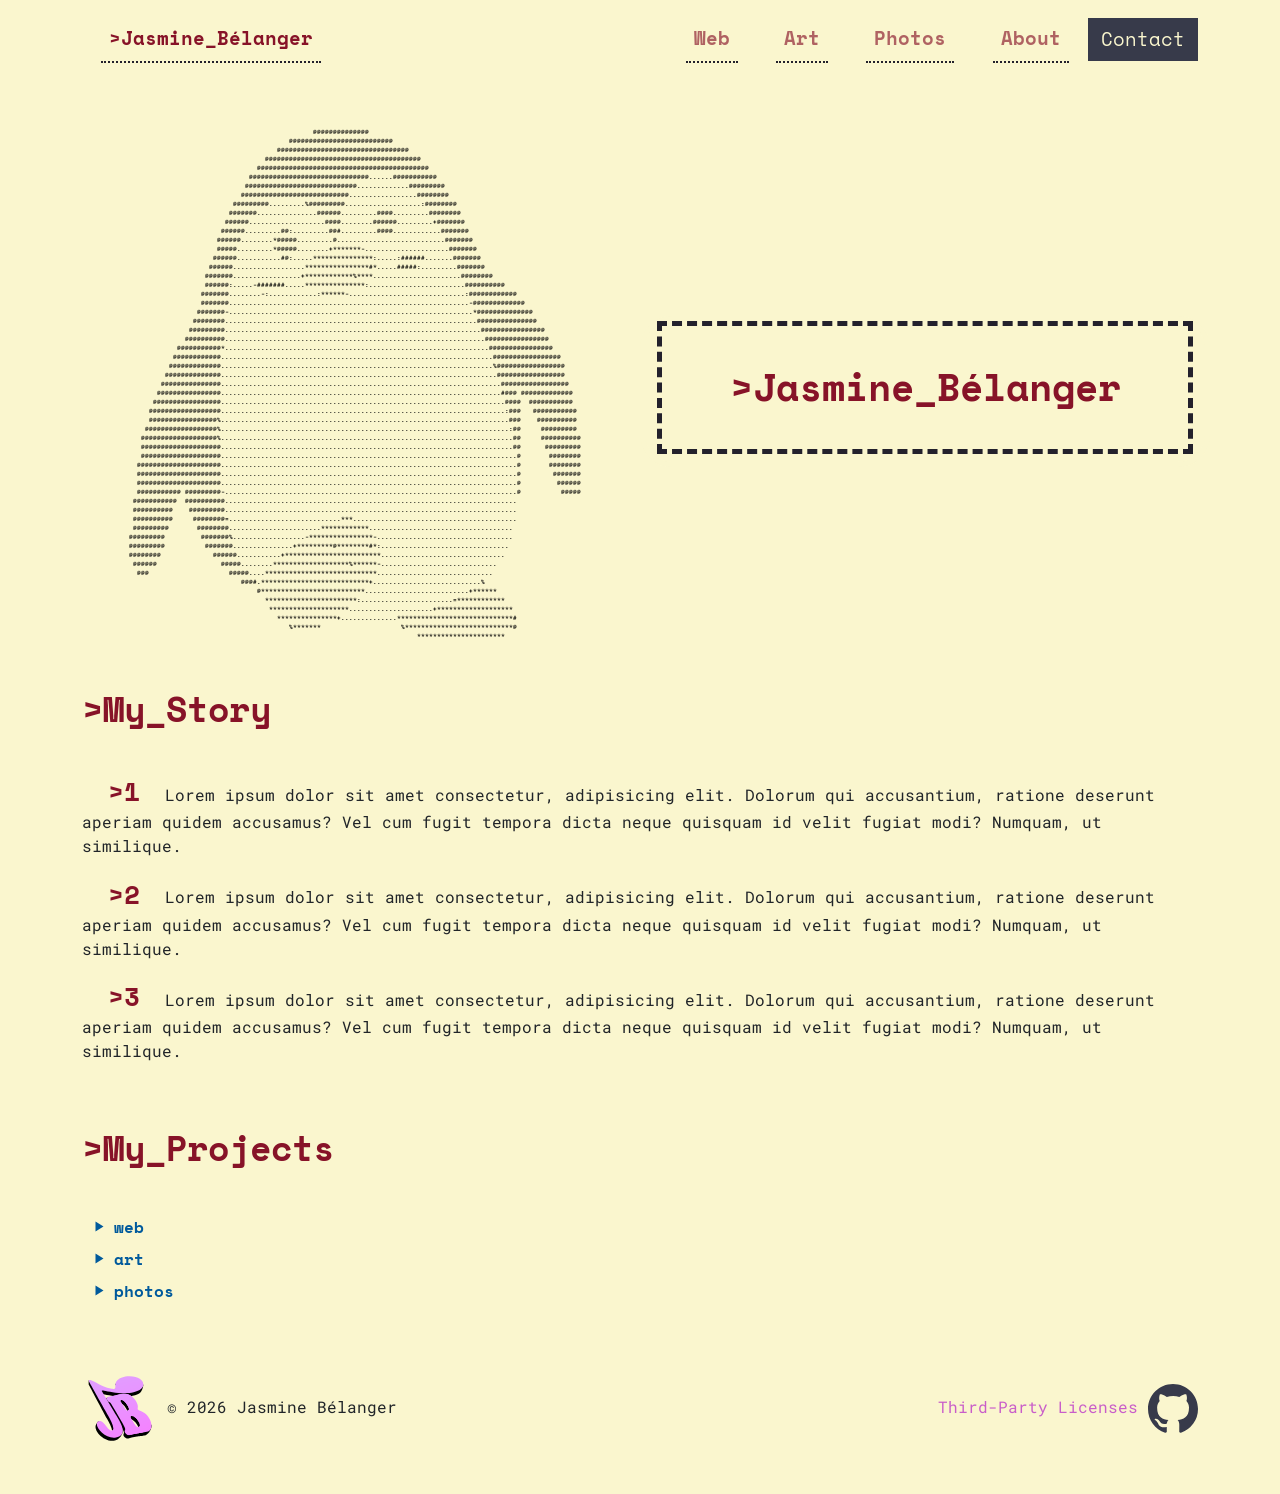
==== index.html @ 0ca1ffd5 "removed home from project view" ====
<!DOCTYPE html>
<html lang="en">

<head>
    <meta charset="UTF-8">
    <meta name="viewport" content="width=device-width, initial-scale=1.0">
    <title>Home | Jasmine Bélanger</title>

    <!-- google font -->
    <link rel="preconnect" href="https://fonts.googleapis.com">
    <link rel="preconnect" href="https://fonts.gstatic.com" crossorigin>
    <link
        href="https://fonts.googleapis.com/css2?family=Roboto+Mono:ital,wght@0,100..700;1,100..700&family=Space+Mono:ital,wght@0,400;0,700;1,400;1,700&display=swap"
        rel="stylesheet">

    <!-- Modified WCAG tree view pattern -->
     <link rel="stylesheet" href="./css/tree-view-navigation.css">

    <!-- bs -->
    <link href="https://cdn.jsdelivr.net/npm/bootstrap@5.3.8/dist/css/bootstrap.min.css" rel="stylesheet"
        integrity="sha384-sRIl4kxILFvY47J16cr9ZwB07vP4J8+LH7qKQnuqkuIAvNWLzeN8tE5YBujZqJLB" crossorigin="anonymous">

    <!-- animate -->
    <link href="https://unpkg.com/aos@2.3.1/dist/aos.css" rel="stylesheet">

    <!-- custom -->
    <link rel="stylesheet" href="./css/main.css">
</head>

<body>
    <header>
        <nav class="navbar navbar-expand" aria-label="Main Navigation">
            <div class="container">
                <div class="navbar w-100" id="navbarNav">
                    <ul class="navbar-nav d-flex flex-wrap justify-content-center align-items-center w-100">
                        <li class="nav-item">
                            <a class="nav-link active" aria-current="page" href="#">>Jasmine_Bélanger</a>
                        </li>
                        <li class="nav-item">
                            <a class="nav-link" href="#">Web</a>
                        </li>
                        <li class="nav-item">
                            <a class="nav-link" href="#">Art</a>
                        </li>
                        <li class="nav-item">
                            <a class="nav-link" href="#">Photos</a>
                        </li>
                        <li class="nav-item">
                            <a class="nav-link" href="#">About</a>
                        </li>
                        <li class="nav-item">
                            <a class="btn btn-primary" href="#">Contact</a>
                        </li>
                    </ul>
                </div>
            </div>
        </nav>
    </header>
    <main>
        <!-- hero -->
        <section>
            <div class="container">
                <div class="row flex-lg align-items-center justify-content-center pt-md-5 pt-4">
                    <div class="col-12 col-lg-6">
                        <!-- animation paragraphs, animation name is in the innerHTML -->
                        <p class="animate"
                            aria-label="ASCII animation of a penguin walking into frame and then waving at the camera, he keeps waving forever">penguin</p>
                    </div>
                    <div class="col-lg-6 border border-5 border-primary rounded-5">
                        <h1 class="fw-bold text-body-emphasis text-center">
                            >Jasmine_Bélanger
                        </h1>
                    </div>
                </div>
            </div>
        </section>

        <!-- Story -->
        <section>
            <div class="container py-3 ">
                <div class="row flex-lg align-items-center justify-content-center py-3">
                    <h2>>My_Story</h2>
                    <p><span class="story-number">>1</span>Lorem ipsum dolor sit amet consectetur, adipisicing elit.
                        Dolorum qui accusantium, ratione deserunt aperiam quidem accusamus? Vel cum fugit tempora dicta
                        neque quisquam id velit fugiat modi? Numquam, ut similique.</p>
                    <p><span class="story-number">>2</span>Lorem ipsum dolor sit amet consectetur, adipisicing elit.
                        Dolorum qui accusantium, ratione deserunt aperiam quidem accusamus? Vel cum fugit tempora dicta
                        neque quisquam id velit fugiat modi? Numquam, ut similique.</p>
                    <p><span class="story-number">>3</span>Lorem ipsum dolor sit amet consectetur, adipisicing elit.
                        Dolorum qui accusantium, ratione deserunt aperiam quidem accusamus? Vel cum fugit tempora dicta
                        neque quisquam id velit fugiat modi? Numquam, ut similique.</p>
                </div>
            </div>
        </section>

        <!-- projects -->
        <section>
            <div class="container py-3 ">
                <h2>>My_Projects</h2>
                <nav aria-label="Project Navigation">
                    <ul class="treeview-navigation" role="tree" aria-label="Mythical University">
                        <li role="none">
                            <a role="treeitem" aria-expanded="false" aria-owns="id-web-subtree" href="#web">
                                <span class="label">
                                    <span class="icon">
                                        <svg xmlns="http://www.w3.org/2000/svg" width="13" height="10"
                                            viewBox="0 0 13 10">
                                            <polygon points="2 1, 12 1, 7 9"></polygon>
                                        </svg>
                                    </span>
                                    web
                                </span>
                            </a>
                            <ul id="id-web-subtree" role="group" aria-label="web">
                                <li role="none">
                                    <a role="treeitem" href="#portfolio">
                                        <span class="label">portfolio.txt</span>
                                    </a>
                                </li>
                                <li role="none">
                                    <a role="treeitem" href="#adminstration">
                                        <span class="label">pet_shelter.txt</span>
                                    </a>
                                </li>
                            </ul>
                        </li>
                        <li role="none">
                            <a role="treeitem" aria-expanded="false" aria-owns="id-art-subtree"
                                href="#art">
                                <span class="label">
                                    <span class="icon">
                                        <svg xmlns="http://www.w3.org/2000/svg" width="13" height="10"
                                            viewBox="0 0 13 10">
                                            <polygon points="2 1, 12 1, 7 9"></polygon>
                                        </svg>
                                    </span>
                                    art
                                </span>
                            </a>
                            <ul id="id-art-subtree" role="group" aria-label="art">
                                <li role="none">
                                    <a role="treeitem" aria-expanded="false" aria-owns="id-vector-subtree"
                                        href="#vector">
                                        <span class="label">
                                            <span class="icon">
                                                <svg xmlns="http://www.w3.org/2000/svg" width="13" height="10"
                                                    viewBox="0 0 13 10">
                                                    <polygon points="2 1, 12 1, 7 9"></polygon>
                                                </svg>
                                            </span>
                                            vector
                                        </span>
                                    </a>
                                    <ul id="id-vector-subtree" role="group" aria-label="vector">
                                        <li role="none">
                                            <a role="treeitem" href="#undergraduate">
                                                <span class="label">Undergraduate</span>
                                            </a>
                                        </li>
                                        <li role="none">
                                            <a role="treeitem" href="#graduate">
                                                <span class="label">Graduate</span>
                                            </a>
                                        </li>
                                        <li role="none">
                                            <a role="treeitem" href="#professional-schools">
                                                <span class="label">Professional Schools</span>
                                            </a>
                                        </li>
                                    </ul>
                                </li>
                                <li role="none">
                                    <a role="treeitem" aria-expanded="false" aria-owns="id-drawing-subtree"
                                        href="#drawing">
                                        <span class="label">
                                            <span class="icon">
                                                <svg xmlns="http://www.w3.org/2000/svg" width="13" height="10"
                                                    viewBox="0 0 13 10">
                                                    <polygon points="2 1, 12 1, 7 9"></polygon>
                                                </svg>
                                            </span>
                                            drawing
                                        </span>
                                    </a>
                                    <ul id="id-drawing-subtree" role="group" aria-label="drawing">
                                        <li role="none">
                                            <a role="treeitem" href="#undergraduate">
                                                <span class="label">Undergraduate</span>
                                            </a>
                                        </li>
                                        <li role="none">
                                            <a role="treeitem" href="#graduate">
                                                <span class="label">Graduate</span>
                                            </a>
                                        </li>
                                        <li role="none">
                                            <a role="treeitem" href="#professional-schools">
                                                <span class="label">Professional Schools</span>
                                            </a>
                                        </li>
                                    </ul>
                                </li>
                            </ul>
                        </li>
                        <li role="none">
                            <a role="treeitem" aria-expanded="false" aria-owns="id-photos-subtree" href="#photos">
                                <span class="label">
                                    <span class="icon">
                                        <svg xmlns="http://www.w3.org/2000/svg" width="13" height="10"
                                            viewBox="0 0 13 10">
                                            <polygon points="2 1, 12 1, 7 9"></polygon>
                                        </svg>
                                    </span>
                                    photos
                                </span>
                            </a>
                            <ul id="id-photos-subtree" role="group" aria-label="photos">
                                <li role="none">
                                    <a role="treeitem" aria-expanded="false" aria-owns="id-nature-subtree"
                                        href="#nature">
                                        <span class="label">
                                            <span class="icon">
                                                <svg xmlns="http://www.w3.org/2000/svg" width="13" height="10"
                                                    viewBox="0 0 13 10">
                                                    <polygon points="2 1, 12 1, 7 9"></polygon>
                                                </svg>
                                            </span>
                                            nature
                                        </span>
                                    </a>
                                    <ul id="id-nature-subtree" role="group" aria-label="nature">
                                        <li role="none">
                                            <a role="treeitem" href="#undergraduate">
                                                <span class="label">Undergraduate</span>
                                            </a>
                                        </li>
                                        <li role="none">
                                            <a role="treeitem" href="#graduate">
                                                <span class="label">Graduate</span>
                                            </a>
                                        </li>
                                        <li role="none">
                                            <a role="treeitem" href="#professional-schools">
                                                <span class="label">Professional Schools</span>
                                            </a>
                                        </li>
                                    </ul>
                                </li>
                                <li role="none">
                                    <a role="treeitem" aria-expanded="false" aria-owns="id-wildlife-subtree"
                                        href="#wildlife">
                                        <span class="label">
                                            <span class="icon">
                                                <svg xmlns="http://www.w3.org/2000/svg" width="13" height="10"
                                                    viewBox="0 0 13 10">
                                                    <polygon points="2 1, 12 1, 7 9"></polygon>
                                                </svg>
                                            </span>
                                            wildlife
                                        </span>
                                    </a>
                                    <ul id="id-wildlife-subtree" role="group" aria-label="wildlife">
                                        <li role="none">
                                            <a role="treeitem" href="#undergraduate">
                                                <span class="label">Undergraduate</span>
                                            </a>
                                        </li>
                                        <li role="none">
                                            <a role="treeitem" href="#graduate">
                                                <span class="label">Graduate</span>
                                            </a>
                                        </li>
                                        <li role="none">
                                            <a role="treeitem" href="#professional-schools">
                                                <span class="label">Professional Schools</span>
                                            </a>
                                        </li>
                                    </ul>
                                </li>
                                <li role="none">
                                    <a role="treeitem" aria-expanded="false" aria-owns="id-pets-subtree"
                                        href="#pets">
                                        <span class="label">
                                            <span class="icon">
                                                <svg xmlns="http://www.w3.org/2000/svg" width="13" height="10"
                                                    viewBox="0 0 13 10">
                                                    <polygon points="2 1, 12 1, 7 9"></polygon>
                                                </svg>
                                            </span>
                                            pets
                                        </span>
                                    </a>
                                    <ul id="id-pets-subtree" role="group" aria-label="pets">
                                        <li role="none">
                                            <a role="treeitem" href="#undergraduate">
                                                <span class="label">Undergraduate</span>
                                            </a>
                                        </li>
                                        <li role="none">
                                            <a role="treeitem" href="#graduate">
                                                <span class="label">Graduate</span>
                                            </a>
                                        </li>
                                        <li role="none">
                                            <a role="treeitem" href="#professional-schools">
                                                <span class="label">Professional Schools</span>
                                            </a>
                                        </li>
                                    </ul>
                                </li>
                            </ul>
                        </li>
                    </ul>
                </nav>
            </div>
        </section>
    </main>
    <footer>
        <div class="container py-5 ">
            <div class="row align-items-center justify-content-between">
                <div class="col-auto mb-2 mb-md-0">
                    <a href="./index.html" class="navbar-brand">
                        <img src="./img/logo.svg" alt="" width="75" height="75">
                    </a>
                    © 2026 Jasmine Bélanger
                </div>
                <div class="col-auto">
                    <a href="./licenses.html">Third-Party Licenses</a>
                    <a target="_blank" href="https://github.com/JazzyMine51">
                        <svg xmlns="http://www.w3.org/2000/svg" width="50" class="bi bi-github" viewBox="0 0 16 16">
                            <path
                                d="M8 0C3.58 0 0 3.58 0 8c0 3.54 2.29 6.53 5.47 7.59.4.07.55-.17.55-.38 0-.19-.01-.82-.01-1.49-2.01.37-2.53-.49-2.69-.94-.09-.23-.48-.94-.82-1.13-.28-.15-.68-.52-.01-.53.63-.01 1.08.58 1.23.82.72 1.21 1.87.87 2.33.66.07-.52.28-.87.51-1.07-1.78-.2-3.64-.89-3.64-3.95 0-.87.31-1.59.82-2.15-.08-.2-.36-1.02.08-2.12 0 0 .67-.21 2.2.82.64-.18 1.32-.27 2-.27s1.36.09 2 .27c1.53-1.04 2.2-.82 2.2-.82.44 1.1.16 1.92.08 2.12.51.56.82 1.27.82 2.15 0 3.07-1.87 3.75-3.65 3.95.29.25.54.73.54 1.48 0 1.07-.01 1.93-.01 2.2 0 .21.15.46.55.38A8.01 8.01 0 0 0 16 8c0-4.42-3.58-8-8-8" />
                        </svg>
                    </a>
                </div>
            </div>
        </div>
    </footer>
    <!-- modified WCAG tree view code -->
    <script src="./js/tree-view-navigation.js"></script>

    <!-- ASCII animation -->
    <script type="module" src="./js/render.js"></script>

    <!-- BS -->
    <script src="https://cdn.jsdelivr.net/npm/bootstrap@5.3.8/dist/js/bootstrap.bundle.min.js"
        integrity="sha384-FKyoEForCGlyvwx9Hj09JcYn3nv7wiPVlz7YYwJrWVcXK/BmnVDxM+D2scQbITxI"
        crossorigin="anonymous"></script>

    <!-- animate on scroll -->
    <script src="https://unpkg.com/aos@2.3.1/dist/aos.js"></script>
    <script>
        AOS.init();
    </script>
</body>

</html>
---- css/tree-view-navigation.css ----
.treeview-navigation ul,
.treeview-navigation li {
  margin: 0;
  padding: 0;
}

.treeview-navigation li li span.label {
  padding-left: 1em;
}

.treeview-navigation li li li span.label {
  padding-left: 2em;
}

.treeview-navigation[role="tree"] {
  margin: 0;
  padding: 0;
  list-style: none;
}

.treeview-navigation[role="tree"] li {
  margin: 0;
  padding: 0;
  list-style: none;
}

.treeview-navigation a[role="treeitem"] ul {
  margin: 0;
  padding: 0;
}

.treeview-navigation
  a[role="treeitem"][aria-expanded="false"]
  + [role="group"] {
  display: none;
}

.treeview-navigation a[role="treeitem"][aria-expanded="true"] + [role="group"] {
  display: block;
}

.treeview-navigation a[role="treeitem"] > span svg {
  transform: translate(0, 0);
}

.treeview-navigation a[role="treeitem"][aria-expanded="false"] > span svg {
  transform: rotate(270deg) translate(2px, 2px);
}

.treeview-navigation a[role="treeitem"] {
  margin: 0;
  padding: 4px;
  padding-left: 9px;
  text-decoration: none;
  color: #005a9c;
  border: none;
  display: block;
}

.treeview-navigation a[role="treeitem"][aria-current] {
  border-left: 5px solid #005a9c;
  padding-left: 4px;
  background-color: #ddd;
}

.treeview-navigation a[role="treeitem"] span.icon svg polygon {
  stroke-width: 2px;
  fill: currentcolor;
  stroke: transparent;
}

/* disable default keyboard focus styling for treeitems
   Keyboard focus is styled with the following CSS */

.treeview-navigation a[role="treeitem"]:focus {
  outline: 0;
  padding: 2px;
  padding-left: 7px;
  border: 2px #005a9c solid;
}

.treeview-navigation a[role="treeitem"][aria-current]:focus {
  padding-left: 4px;
  border-left-width: 5px;
}

.treeview-navigation a[role="treeitem"]:hover {
  background-color: #adddff;
  text-decoration: underline;
  padding-left: 4px;
  border-left: 5px solid #333;
}

.treeview-navigation a[role="treeitem"] span.icon:hover {
  color: #333;
}

.treeview-navigation a[role="treeitem"] span.icon svg polygon:hover {
  stroke: currentcolor;
}
---- css/main.css ----
:root {

    --bs-primary-rgb: 250, 246, 206;

    --bs-body-bg: #FAF6CE;
    --bs-link-color: #871328;
    --bs-link-color-rgb: 201, 93, 201;

    --bs-emphasis-color: #871328;

    --bs-emphasis-color-rgb: 135, 19, 40;
    --bs-link-hover-color: #612a61;
    --bs-secondary: #FAF6CE;
    --bs-secondary-rgb: 250, 246, 206;

    --bs-border-radius: 0rem;

    --bs-nav-link-font-size: 1.2em;

    --serif-font: "Space Mono", monospace;
    --sans-serif-font: "Roboto Mono", monospace;
    --bs-body-font-family: var(--sans-serif-font);


    /* font sizes */
    --fs-sm: clamp(1rem, -0.03vi + 1.01rem, 0.98rem);
    --fs-base: clamp(1.25rem, 0.11vi + 1.22rem, 1.31rem);
    --fs-md: clamp(1.56rem, 0.34vi + 1.48rem, 1.75rem);
    --fs-lg: clamp(1.95rem, 0.69vi + 1.78rem, 2.33rem);
    --fs-xl: clamp(2.44rem, 1.21vi + 2.14rem, 3.11rem);
}

.btn-primary {
    --bs-btn-color: #FAF6CE;
    --bs-btn-bg: #373A4A;
    --bs-btn-border-color: #373A4A;

    --bs-btn-hover-color: #FAF6CE;
    --bs-btn-hover-bg: #2e2c3a;
    --bs-btn-hover-border-color: #2e2c3a;

    --bs-btn-active-color: #FAF6CE;
    --bs-btn-active-bg: #23212c;
    --bs-btn-active-border-color: #2e2c3a;
}

nav .btn {
    --bs-btn-font-size: 1.2em;
}

nav {
    font-family: var(--serif-font);
    font-weight: 900;

    /* border-bottom: #23212c 1px solid; */
}

.nav-link{
    border-bottom: #23212c 2px dotted;
}

/* main nav item spacing */
nav[aria-label="Main Navigation"] li:first-of-type, nav[aria-label="Main Navigation"] li:last-of-type {
    width: 100%;
    text-align: center;
}

h1, h2, h3, h4, h5 {
    font-family: var(--serif-font);
    font-weight: 900;
    color: #871328;
    padding-bottom: 1em;
}

/* Hero section */
h1 {
    font-size: clamp(2em, 3vw, 3em);
    padding: 1em;
}

h2 {
    font-size: clamp(1.7em, 2.7vw, 2.7em);
}

h3 {
    font-size: clamp(1.4em, 2.4vw, 2.4em);
}

h4 {
    font-size: clamp(1.1em, 2.1vw, 2.1em);
}

h5 {
    font-size: clamp(1em, 2vw, 2em);
}

div > h1 {
    border: #23212c dashed 5px;
}

.animate {
    white-space: pre-wrap;
    color: #000000;
    font-family: "Roboto Mono", monospace;
    font-weight: 900;
    text-align: center;
    font-size: clamp(0.3em, 0.5vw, 0.5em);
    line-height: normal;
}

/* story section */
.story-number {
    font-family: var(--serif-font);
    font-weight: 900;
    color: #871328;
    padding: 1em;
    font-size: clamp(1em, 2vw, 2em);
}

/* Project cards section */
.card {
    box-sizing: border-box;
    border: #23212c dashed 4px;
    transition: border-color 0.2s;
}
.card:hover, a:focus .card {
    border-color: #871328;
}

.card-title {
    font-family: var(--serif-font);
    font-weight: 900;
    color: #871328;
    padding-bottom: 1em;
    font-size: clamp(1em, 2vw, 1.3em);

}
a {
    /* remove the link stuff */
    text-decoration: none;
}

/* tablet style */
@media (min-width: 768px) {

    /* nav item spacing */
    .nav-link {
        margin: 0 1em 0 1em;
    }
}

/* desktop style */
@media (min-width: 1200px) {
    

    /* nav item spacing */
    nav[aria-label="Main Navigation"] li:first-of-type {
        margin-right: auto;
        width: auto;
    }

    nav[aria-label="Main Navigation"] li:last-of-type {
        width: auto;
    }
}

footer svg {
    fill: #373A4A;
}
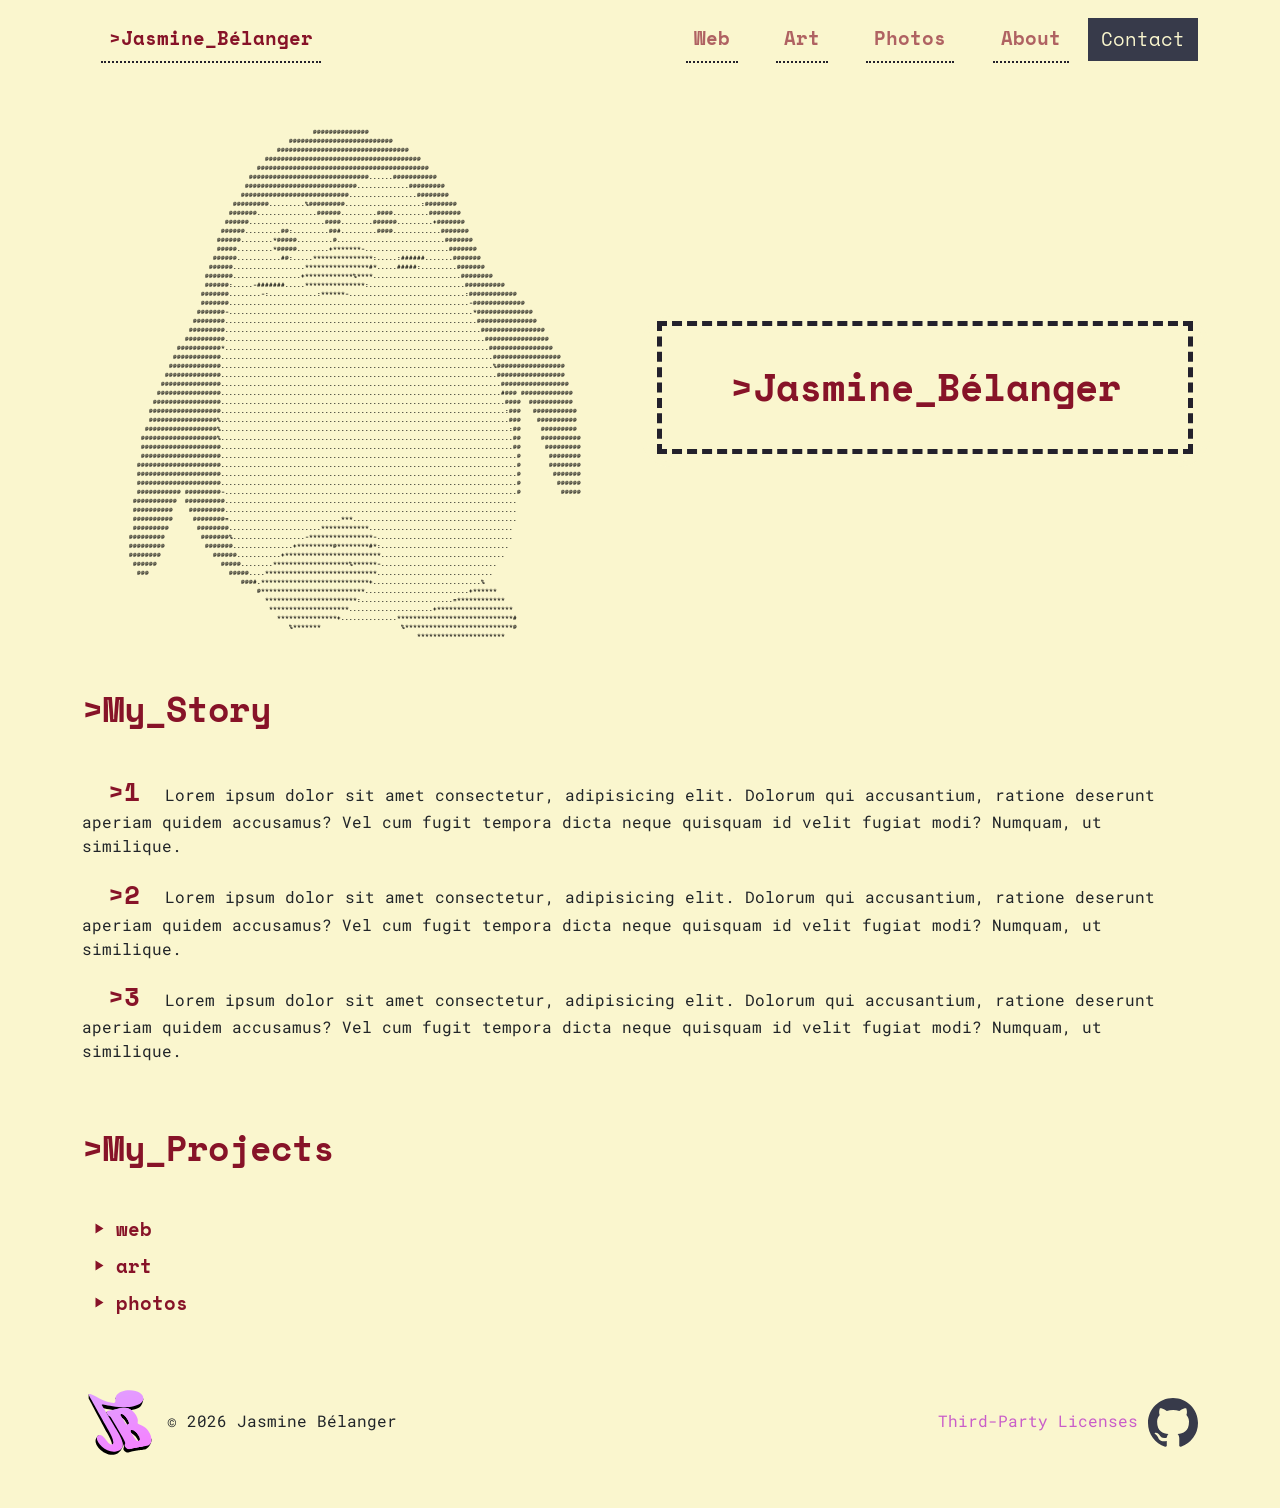
==== commit 800c2114: "added aria on penguin and the ">" elements" ====
--- a/index.html
+++ b/index.html
@@ -34,7 +34,7 @@
                 <div class="navbar w-100" id="navbarNav">
                     <ul class="navbar-nav d-flex flex-wrap justify-content-center align-items-center w-100">
                         <li class="nav-item">
-                            <a class="nav-link active" aria-current="page" href="#">>Jasmine_Bélanger</a>
+                            <a class="nav-link active" aria-current="page" href="#" lang="fr"><span aria-hidden="true">></span>Jasmine_Bélanger</a>
                         </li>
                         <li class="nav-item">
                             <a class="nav-link" href="#">Web</a>
@@ -64,12 +64,11 @@
                     <div class="col-12 col-lg-6">
                         <!-- animation paragraphs, animation name is in the innerHTML -->
                         <p class="animate"
-                            aria-label="ASCII animation of a penguin walking into frame and then waving at the camera, he keeps waving forever">penguin</p>
+                            aria-hidden="true">penguin</p>
+                            <span class="sr-only">ASCII animation of a penguin walking into frame and then waving at the camera, he keeps waving forever</span>
                     </div>
                     <div class="col-lg-6 border border-5 border-primary rounded-5">
-                        <h1 class="fw-bold text-body-emphasis text-center">
-                            >Jasmine_Bélanger
-                        </h1>
+                        <h1 class="fw-bold text-body-emphasis text-center" lang="fr"><span aria-hidden="true">></span>Jasmine_Bélanger</h1>
                     </div>
                 </div>
             </div>
@@ -79,14 +78,14 @@
         <section>
             <div class="container py-3 ">
                 <div class="row flex-lg align-items-center justify-content-center py-3">
-                    <h2>>My_Story</h2>
-                    <p><span class="story-number">>1</span>Lorem ipsum dolor sit amet consectetur, adipisicing elit.
+                    <h2><span aria-hidden="true">></span>My_Story</h2>
+                    <p><span class="story-number"><span aria-hidden="true">></span>1</span>Lorem ipsum dolor sit amet consectetur, adipisicing elit.
                         Dolorum qui accusantium, ratione deserunt aperiam quidem accusamus? Vel cum fugit tempora dicta
                         neque quisquam id velit fugiat modi? Numquam, ut similique.</p>
-                    <p><span class="story-number">>2</span>Lorem ipsum dolor sit amet consectetur, adipisicing elit.
+                    <p><span class="story-number"><span aria-hidden="true">></span>2</span>Lorem ipsum dolor sit amet consectetur, adipisicing elit.
                         Dolorum qui accusantium, ratione deserunt aperiam quidem accusamus? Vel cum fugit tempora dicta
                         neque quisquam id velit fugiat modi? Numquam, ut similique.</p>
-                    <p><span class="story-number">>3</span>Lorem ipsum dolor sit amet consectetur, adipisicing elit.
+                    <p><span class="story-number"><span aria-hidden="true">></span>3</span>Lorem ipsum dolor sit amet consectetur, adipisicing elit.
                         Dolorum qui accusantium, ratione deserunt aperiam quidem accusamus? Vel cum fugit tempora dicta
                         neque quisquam id velit fugiat modi? Numquam, ut similique.</p>
                 </div>
@@ -96,9 +95,9 @@
         <!-- projects -->
         <section>
             <div class="container py-3 ">
-                <h2>>My_Projects</h2>
+                <h2><span aria-hidden="true">></span>My_Projects</h2>
                 <nav aria-label="Project Navigation">
-                    <ul class="treeview-navigation" role="tree" aria-label="Mythical University">
+                    <ul class="treeview-navigation" role="tree" aria-label="My projects">
                         <li role="none">
                             <a role="treeitem" aria-expanded="false" aria-owns="id-web-subtree" href="#web">
                                 <span class="label">
@@ -153,18 +152,18 @@
                                     </a>
                                     <ul id="id-vector-subtree" role="group" aria-label="vector">
                                         <li role="none">
-                                            <a role="treeitem" href="#undergraduate">
-                                                <span class="label">Undergraduate</span>
-                                            </a>
-                                        </li>
-                                        <li role="none">
-                                            <a role="treeitem" href="#graduate">
-                                                <span class="label">Graduate</span>
-                                            </a>
-                                        </li>
-                                        <li role="none">
-                                            <a role="treeitem" href="#professional-schools">
-                                                <span class="label">Professional Schools</span>
+                                            <a role="treeitem" href="#capitalist_penguin">
+                                                <span class="label">capitalist_penguin.txt</span>
+                                            </a>
+                                        </li>
+                                        <li role="none">
+                                            <a role="treeitem" href="#website_icons">
+                                                <span class="label">website_icons.txt</span>
+                                            </a>
+                                        </li>
+                                        <li role="none">
+                                            <a role="treeitem" href="#logo">
+                                                <span class="label">logo.txt</span>
                                             </a>
                                         </li>
                                     </ul>
@@ -184,18 +183,13 @@
                                     </a>
                                     <ul id="id-drawing-subtree" role="group" aria-label="drawing">
                                         <li role="none">
-                                            <a role="treeitem" href="#undergraduate">
-                                                <span class="label">Undergraduate</span>
-                                            </a>
-                                        </li>
-                                        <li role="none">
-                                            <a role="treeitem" href="#graduate">
-                                                <span class="label">Graduate</span>
-                                            </a>
-                                        </li>
-                                        <li role="none">
-                                            <a role="treeitem" href="#professional-schools">
-                                                <span class="label">Professional Schools</span>
+                                            <a role="treeitem" href="#flowers">
+                                                <span class="label">flowers.txt</span>
+                                            </a>
+                                        </li>
+                                        <li role="none">
+                                            <a role="treeitem" href="#penguins">
+                                                <span class="label">penguins.txt</span>
                                             </a>
                                         </li>
                                     </ul>
@@ -230,18 +224,13 @@
                                     </a>
                                     <ul id="id-nature-subtree" role="group" aria-label="nature">
                                         <li role="none">
-                                            <a role="treeitem" href="#undergraduate">
-                                                <span class="label">Undergraduate</span>
-                                            </a>
-                                        </li>
-                                        <li role="none">
-                                            <a role="treeitem" href="#graduate">
-                                                <span class="label">Graduate</span>
-                                            </a>
-                                        </li>
-                                        <li role="none">
-                                            <a role="treeitem" href="#professional-schools">
-                                                <span class="label">Professional Schools</span>
+                                            <a role="treeitem" href="#lac_aux_bouleau">
+                                                <span class="label">lac_aux_bouleau.txt</span>
+                                            </a>
+                                        </li>
+                                        <li role="none">
+                                            <a role="treeitem" href="#mud_lake">
+                                                <span class="label">mud_lake.txt</span>
                                             </a>
                                         </li>
                                     </ul>
@@ -261,18 +250,8 @@
                                     </a>
                                     <ul id="id-wildlife-subtree" role="group" aria-label="wildlife">
                                         <li role="none">
-                                            <a role="treeitem" href="#undergraduate">
-                                                <span class="label">Undergraduate</span>
-                                            </a>
-                                        </li>
-                                        <li role="none">
-                                            <a role="treeitem" href="#graduate">
-                                                <span class="label">Graduate</span>
-                                            </a>
-                                        </li>
-                                        <li role="none">
-                                            <a role="treeitem" href="#professional-schools">
-                                                <span class="label">Professional Schools</span>
+                                            <a role="treeitem" href="#wildlife_mud_lake">
+                                                <span class="label">mud_lake.txt</span>
                                             </a>
                                         </li>
                                     </ul>
@@ -292,18 +271,13 @@
                                     </a>
                                     <ul id="id-pets-subtree" role="group" aria-label="pets">
                                         <li role="none">
-                                            <a role="treeitem" href="#undergraduate">
-                                                <span class="label">Undergraduate</span>
-                                            </a>
-                                        </li>
-                                        <li role="none">
-                                            <a role="treeitem" href="#graduate">
-                                                <span class="label">Graduate</span>
-                                            </a>
-                                        </li>
-                                        <li role="none">
-                                            <a role="treeitem" href="#professional-schools">
-                                                <span class="label">Professional Schools</span>
+                                            <a role="treeitem" href="#misty_the_cat">
+                                                <span class="label">misty_the_cat.txt</span>
+                                            </a>
+                                        </li>
+                                        <li role="none">
+                                            <a role="treeitem" href="#charlie_the_dog">
+                                                <span class="label">charlie_the_dog.txt</span>
                                             </a>
                                         </li>
                                     </ul>
--- a/css/tree-view-navigation.css
+++ b/css/tree-view-navigation.css
@@ -1,7 +1,12 @@
+.treeview-navigation {
+  font-size: 1.2em;
+}
+
 .treeview-navigation ul,
 .treeview-navigation li {
   margin: 0;
   padding: 0;
+  padding-left: 4em;
 }
 
 .treeview-navigation li li span.label {
@@ -52,13 +57,13 @@
   padding: 4px;
   padding-left: 9px;
   text-decoration: none;
-  color: #005a9c;
+  color: #871328;
   border: none;
   display: block;
 }
 
 .treeview-navigation a[role="treeitem"][aria-current] {
-  border-left: 5px solid #005a9c;
+  border-left: 5px solid #871328;
   padding-left: 4px;
   background-color: #ddd;
 }
@@ -76,7 +81,7 @@
   outline: 0;
   padding: 2px;
   padding-left: 7px;
-  border: 2px #005a9c solid;
+  border: 2px #871328 solid;
 }
 
 .treeview-navigation a[role="treeitem"][aria-current]:focus {
@@ -85,7 +90,8 @@
 }
 
 .treeview-navigation a[role="treeitem"]:hover {
-  background-color: #adddff;
+  background-color: #871328;
+  color: #FAF6CE;
   text-decoration: underline;
   padding-left: 4px;
   border-left: 5px solid #333;
--- a/css/main.css
+++ b/css/main.css
@@ -42,6 +42,16 @@
     --bs-btn-active-color: #FAF6CE;
     --bs-btn-active-bg: #23212c;
     --bs-btn-active-border-color: #2e2c3a;
+}
+
+/* class to only show content to screen readers */
+.sr-only {
+    position:absolute;
+    left:-10000px;
+    top:auto;
+    width:1px;
+    height:1px;
+    overflow:hidden;
 }
 
 nav .btn {
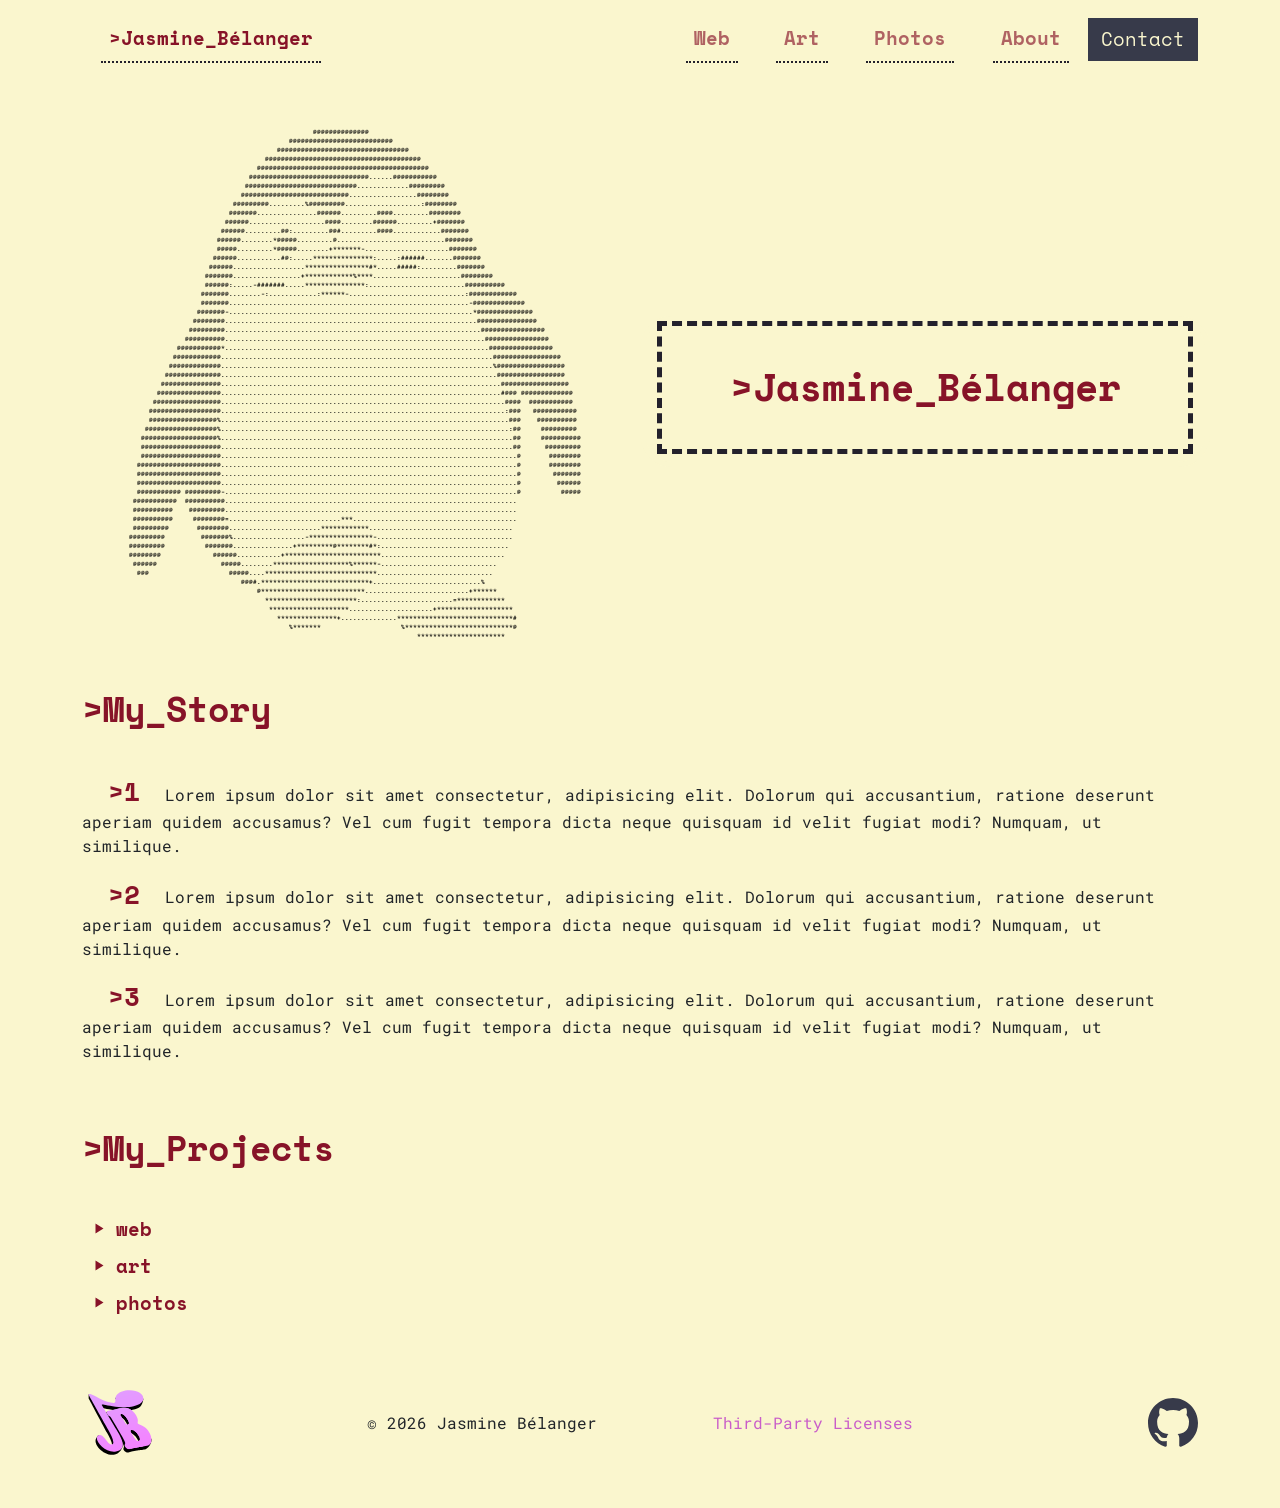
==== commit babeda85: "fixed footer on mobile" ====
--- a/index.html
+++ b/index.html
@@ -28,6 +28,7 @@
 </head>
 
 <body>
+    <a href="#maincontent" class="skip">Skip to main content</a> 
     <header>
         <nav class="navbar navbar-expand" aria-label="Main Navigation">
             <div class="container">
@@ -56,7 +57,7 @@
             </div>
         </nav>
     </header>
-    <main>
+    <main id="maincontent">
         <!-- hero -->
         <section>
             <div class="container">
@@ -290,16 +291,20 @@
         </section>
     </main>
     <footer>
-        <div class="container py-5 ">
+        <div class="container pt-5 pb-4 pb-md-5">
             <div class="row align-items-center justify-content-between">
-                <div class="col-auto mb-2 mb-md-0">
+                <div class="col-12 col-md-3 mb-4 mb-md-0 text-center text-md-start">
                     <a href="./index.html" class="navbar-brand">
                         <img src="./img/logo.svg" alt="" width="75" height="75">
                     </a>
+                </div>
+                <div class="col-12 col-md-3 mb-4 mb-md-0 text-center text-md-start">
                     © 2026 Jasmine Bélanger
                 </div>
-                <div class="col-auto">
+                <div class="col-12 col-md-3 mb-4 mb-md-0 text-center text-md-end">
                     <a href="./licenses.html">Third-Party Licenses</a>
+                </div>
+                <div class="col-12 col-md-3 mb-4 mb-md-0 text-center text-md-end">
                     <a target="_blank" href="https://github.com/JazzyMine51">
                         <svg xmlns="http://www.w3.org/2000/svg" width="50" class="bi bi-github" viewBox="0 0 16 16">
                             <path
--- a/css/main.css
+++ b/css/main.css
@@ -45,13 +45,23 @@
 }
 
 /* class to only show content to screen readers */
-.sr-only {
-    position:absolute;
-    left:-10000px;
-    top:auto;
-    width:1px;
-    height:1px;
-    overflow:hidden;
+.sr-only,
+.skip {
+    position: absolute;
+    left: -10000px;
+    top: auto;
+    width: 1px;
+    height: 1px;
+    overflow: hidden;
+}
+
+/* skip link visible when in focus */
+.skip:focus {
+    color: var(--bs-link-color);
+    font-size: 2em;
+    position: static;
+    width: auto;
+    height: auto;
 }
 
 nav .btn {
@@ -65,17 +75,22 @@
     /* border-bottom: #23212c 1px solid; */
 }
 
-.nav-link{
+.nav-link {
     border-bottom: #23212c 2px dotted;
 }
 
 /* main nav item spacing */
-nav[aria-label="Main Navigation"] li:first-of-type, nav[aria-label="Main Navigation"] li:last-of-type {
+nav[aria-label="Main Navigation"] li:first-of-type,
+nav[aria-label="Main Navigation"] li:last-of-type {
     width: 100%;
     text-align: center;
 }
 
-h1, h2, h3, h4, h5 {
+h1,
+h2,
+h3,
+h4,
+h5 {
     font-family: var(--serif-font);
     font-weight: 900;
     color: #871328;
@@ -104,7 +119,7 @@
     font-size: clamp(1em, 2vw, 2em);
 }
 
-div > h1 {
+div>h1 {
     border: #23212c dashed 5px;
 }
 
@@ -127,13 +142,8 @@
     font-size: clamp(1em, 2vw, 2em);
 }
 
-/* Project cards section */
-.card {
-    box-sizing: border-box;
-    border: #23212c dashed 4px;
-    transition: border-color 0.2s;
-}
-.card:hover, a:focus .card {
+.card:hover,
+a:focus .card {
     border-color: #871328;
 }
 
@@ -145,9 +155,19 @@
     font-size: clamp(1em, 2vw, 1.3em);
 
 }
+
 a {
     /* remove the link stuff */
     text-decoration: none;
+}
+
+footer svg {
+    fill: #373A4A;
+    transition: fill 0.2s;
+}
+
+footer svg:hover {
+    fill: #871328;
 }
 
 /* tablet style */
@@ -161,7 +181,7 @@
 
 /* desktop style */
 @media (min-width: 1200px) {
-    
+
 
     /* nav item spacing */
     nav[aria-label="Main Navigation"] li:first-of-type {
@@ -173,7 +193,3 @@
         width: auto;
     }
 }
-
-footer svg {
-    fill: #373A4A;
-}
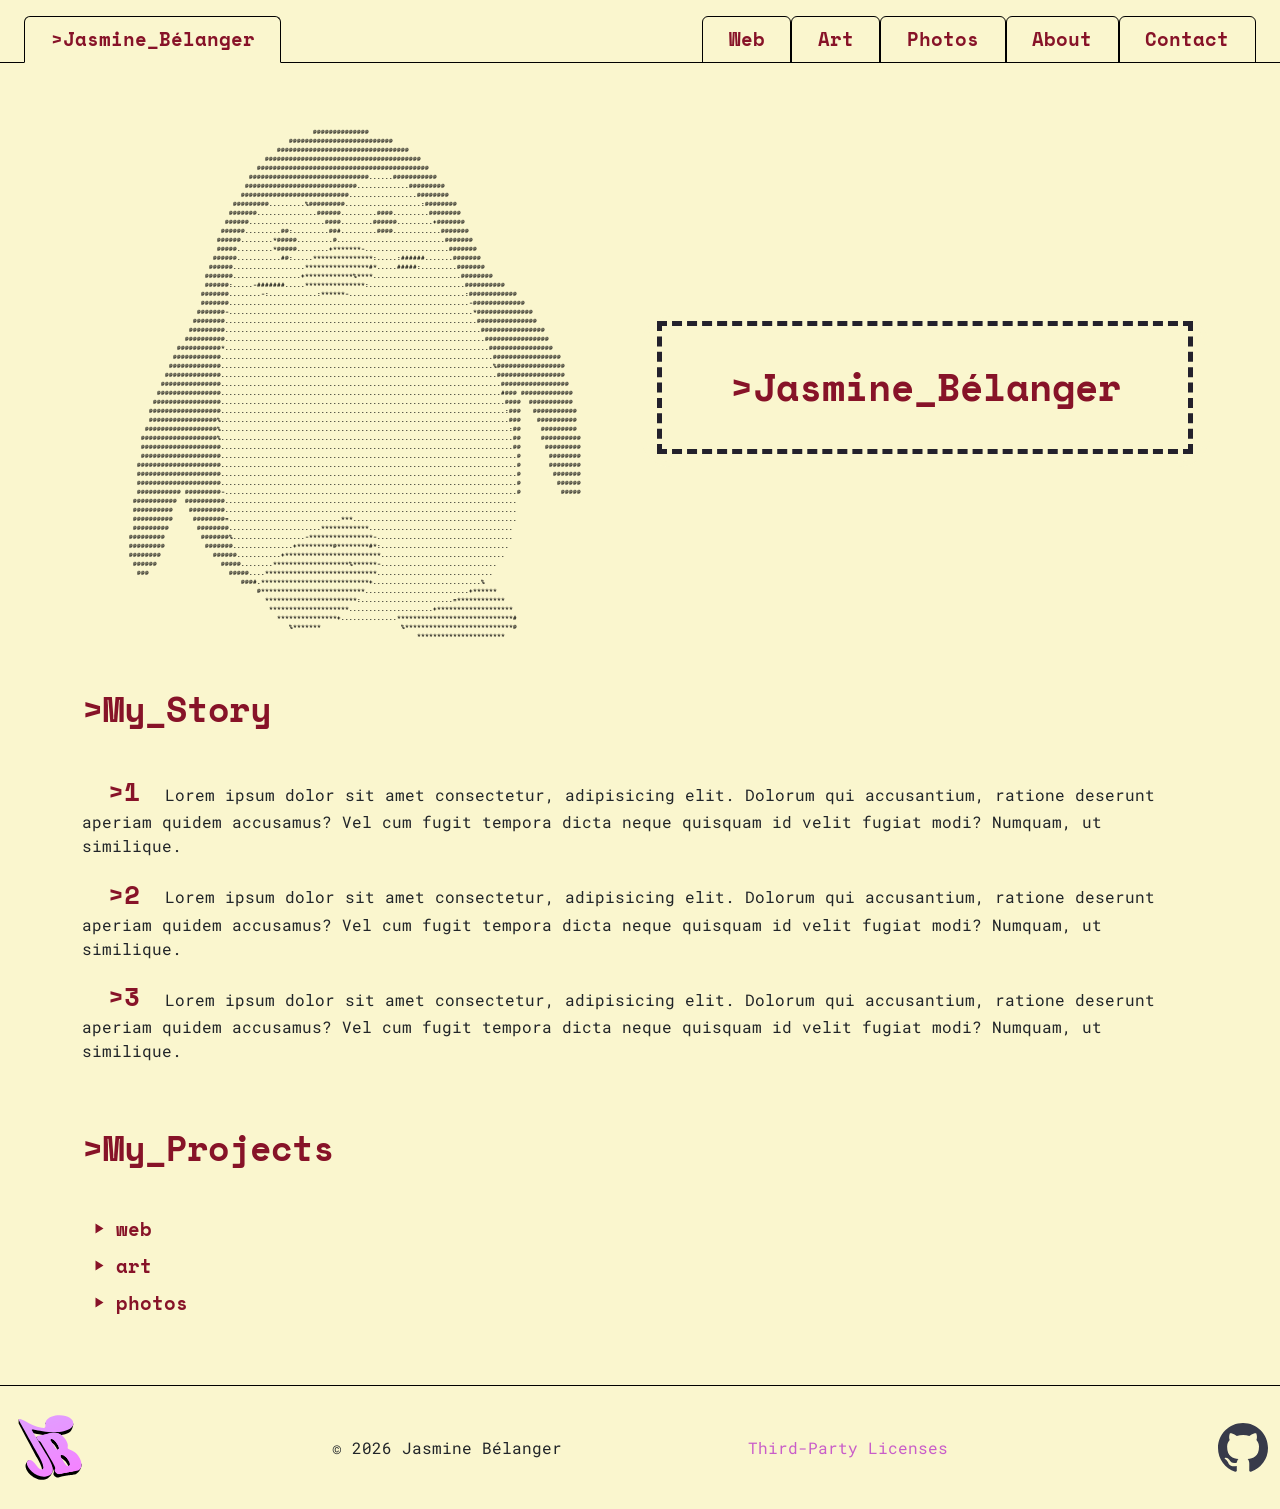
==== commit 42e7207c: "changed header to tabs, added focus/hover indicators" ====
--- a/index.html
+++ b/index.html
@@ -31,11 +31,19 @@
     <a href="#maincontent" class="skip">Skip to main content</a> 
     <header>
         <nav class="navbar navbar-expand" aria-label="Main Navigation">
-            <div class="container">
+            <div class="w-100 ">
                 <div class="navbar w-100" id="navbarNav">
-                    <ul class="navbar-nav d-flex flex-wrap justify-content-center align-items-center w-100">
-                        <li class="nav-item">
-                            <a class="nav-link active" aria-current="page" href="#" lang="fr"><span aria-hidden="true">></span>Jasmine_Bélanger</a>
+                    <ul class="nav nav-tabs w-100 ps-4  pl-0 pe-sm-4">
+                        <li class="nav-item">
+                            <a class="nav-link active" aria-current="page" href="#" lang="fr">
+                                <svg xmlns="http://www.w3.org/2000/svg" width="16" height="16" fill="currentColor" class="bi bi-house-fill d-md-none"
+                                    viewBox="0 0 16 16">
+                                    <path
+                                        d="M8.707 1.5a1 1 0 0 0-1.414 0L.646 8.146a.5.5 0 0 0 .708.708L8 2.207l6.646 6.647a.5.5 0 0 0 .708-.708L13 5.793V2.5a.5.5 0 0 0-.5-.5h-1a.5.5 0 0 0-.5.5v1.293z" />
+                                    <path d="m8 3.293 6 6V13.5a1.5 1.5 0 0 1-1.5 1.5h-9A1.5 1.5 0 0 1 2 13.5V9.293z" />
+                                </svg>
+                                <span aria-hidden="true" class="d-none d-md-inline">></span><span class="d-none d-md-inline">Jasmine_Bélanger</span>
+                            </a>
                         </li>
                         <li class="nav-item">
                             <a class="nav-link" href="#">Web</a>
@@ -50,7 +58,7 @@
                             <a class="nav-link" href="#">About</a>
                         </li>
                         <li class="nav-item">
-                            <a class="btn btn-primary" href="#">Contact</a>
+                            <a class="nav-link" href="#">Contact</a>
                         </li>
                     </ul>
                 </div>
@@ -290,10 +298,10 @@
             </div>
         </section>
     </main>
-    <footer>
-        <div class="container pt-5 pb-4 pb-md-5">
+    <footer class="mt-5 py-2 py-md-4">
+        <div class="container-fluid">
             <div class="row align-items-center justify-content-between">
-                <div class="col-12 col-md-3 mb-4 mb-md-0 text-center text-md-start">
+                <div class="col-12 col-md-3 my-4 my-md-0 text-center text-md-start">
                     <a href="./index.html" class="navbar-brand">
                         <img src="./img/logo.svg" alt="" width="75" height="75">
                     </a>
--- a/css/tree-view-navigation.css
+++ b/css/tree-view-navigation.css
@@ -81,7 +81,7 @@
   outline: 0;
   padding: 2px;
   padding-left: 7px;
-  border: 2px #871328 solid;
+  border: 5px #871328 solid;
 }
 
 .treeview-navigation a[role="treeitem"][aria-current]:focus {
--- a/css/main.css
+++ b/css/main.css
@@ -5,6 +5,7 @@
     --bs-body-bg: #FAF6CE;
     --bs-link-color: #871328;
     --bs-link-color-rgb: 201, 93, 201;
+    --bs-border-color: #000000;
 
     --bs-emphasis-color: #871328;
 
@@ -12,8 +13,6 @@
     --bs-link-hover-color: #612a61;
     --bs-secondary: #FAF6CE;
     --bs-secondary-rgb: 250, 246, 206;
-
-    --bs-border-radius: 0rem;
 
     --bs-nav-link-font-size: 1.2em;
 
@@ -57,6 +56,8 @@
 
 /* skip link visible when in focus */
 .skip:focus {
+    outline: none;
+    text-decoration: underline;
     color: var(--bs-link-color);
     font-size: 2em;
     position: static;
@@ -75,15 +76,35 @@
     /* border-bottom: #23212c 1px solid; */
 }
 
-.nav-link {
-    border-bottom: #23212c 2px dotted;
-}
-
-/* main nav item spacing */
-nav[aria-label="Main Navigation"] li:first-of-type,
+nav[aria-label="Main Navigation"] li:first-of-type {
+    margin-right: auto;
+    width: auto;
+}
+
 nav[aria-label="Main Navigation"] li:last-of-type {
-    width: 100%;
-    text-align: center;
+    width: auto;
+}
+
+.nav {
+    --bs-nav-link-padding-x: clamp(0.2rem, 2vw, 1.8rem);
+}
+
+.nav-tabs .nav-link {  
+    border-color: #000;
+}
+
+.nav-tabs {
+    --bs-nav-tabs-link-hover-border-color: #871328 #871328 #871328;
+}
+
+.nav-tabs a:focus,.nav-tabs a:hover, .nav-link.active:focus, .nav-link.active:hover {
+    text-decoration: underline;
+    background-color: #871328;
+    color: #FAF6CE;
+}
+
+.nav-item a:focus-visible {
+    box-shadow: none;
 }
 
 h1,
@@ -161,6 +182,18 @@
     text-decoration: none;
 }
 
+/* nav[aria-label="Project Navigation"]{
+    box-shadow: inset 0 0 0 4px  #871328 ;
+} */
+
+nav[aria-label="Project Navigation"]:has(a:focus){
+    box-shadow: inset 0 0 0 1px  #000000 ;
+}
+
+footer {
+    border-top: #000000 solid 1px;
+}
+
 footer svg {
     fill: #373A4A;
     transition: fill 0.2s;
@@ -173,23 +206,9 @@
 /* tablet style */
 @media (min-width: 768px) {
 
-    /* nav item spacing */
-    .nav-link {
-        margin: 0 1em 0 1em;
-    }
 }
 
 /* desktop style */
 @media (min-width: 1200px) {
 
-
-    /* nav item spacing */
-    nav[aria-label="Main Navigation"] li:first-of-type {
-        margin-right: auto;
-        width: auto;
-    }
-
-    nav[aria-label="Main Navigation"] li:last-of-type {
-        width: auto;
-    }
-}
+}
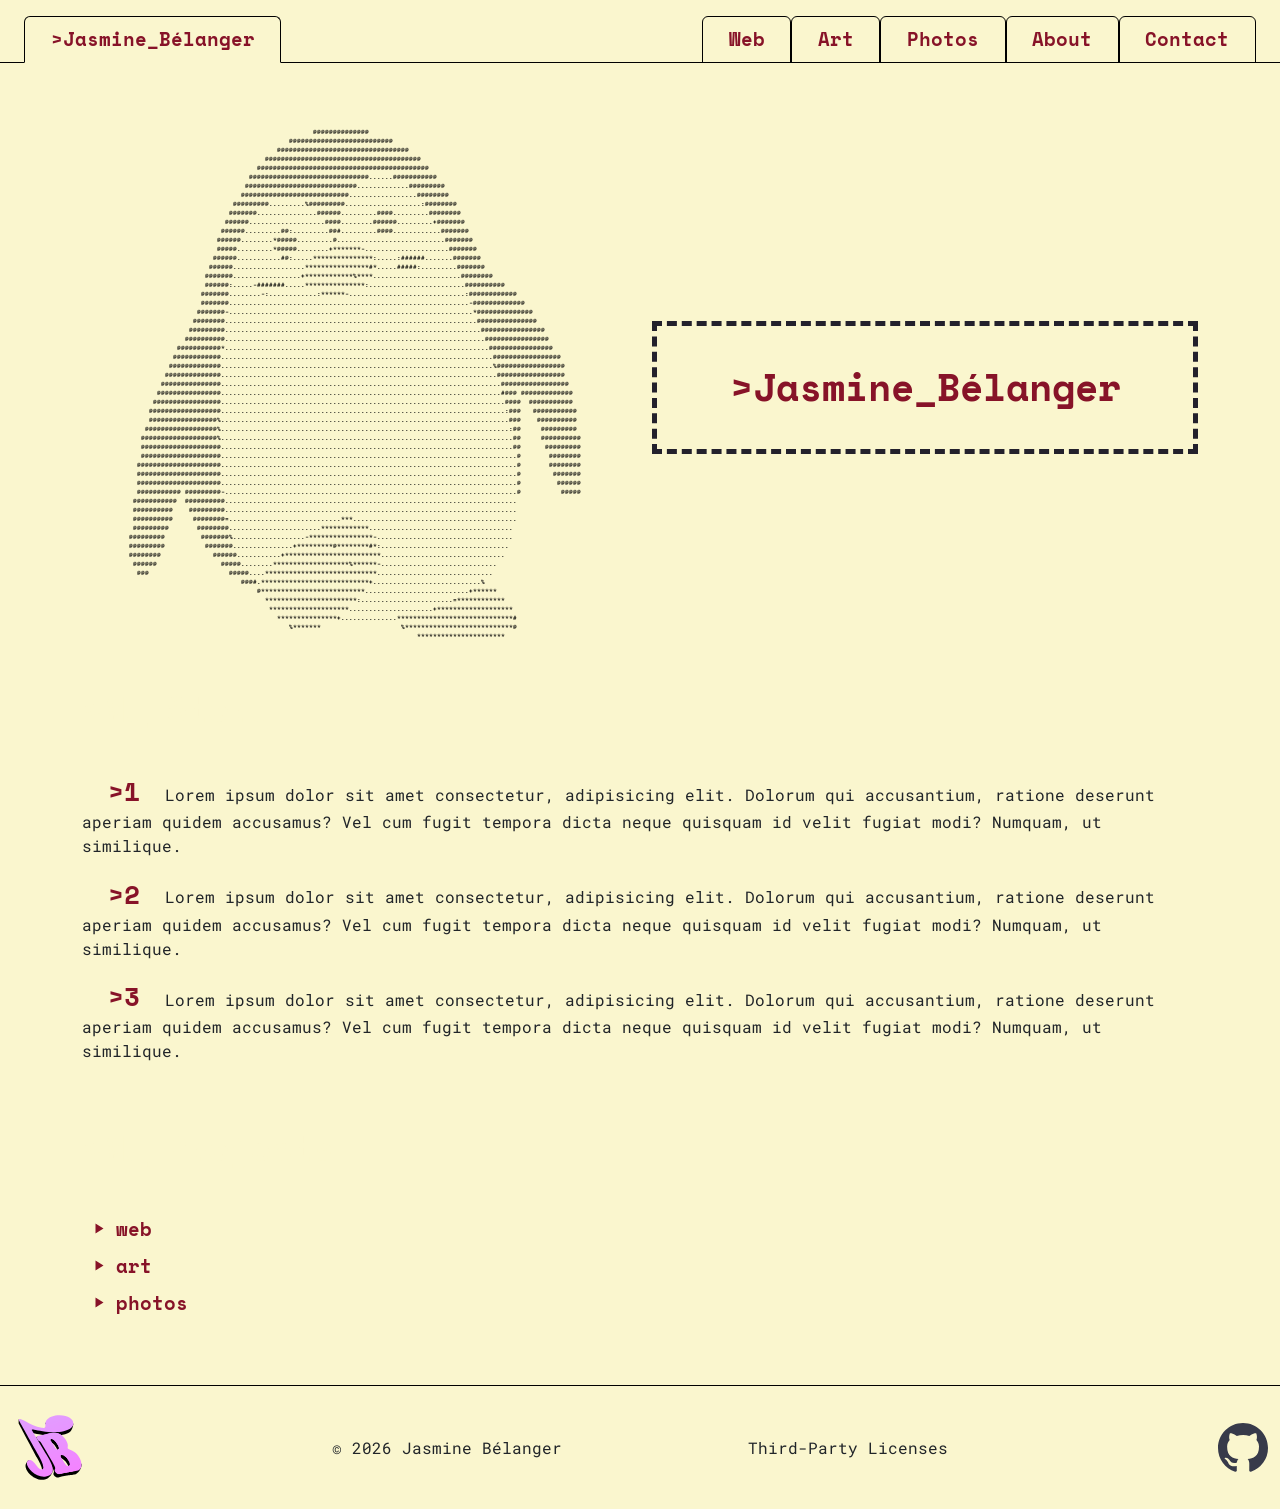
==== commit 7caaa133: "removed unused border" ====
--- a/index.html
+++ b/index.html
@@ -76,7 +76,7 @@
                             aria-hidden="true">penguin</p>
                             <span class="sr-only">ASCII animation of a penguin walking into frame and then waving at the camera, he keeps waving forever</span>
                     </div>
-                    <div class="col-lg-6 border border-5 border-primary rounded-5">
+                    <div class="col-lg-6">
                         <h1 class="fw-bold text-body-emphasis text-center" lang="fr"><span aria-hidden="true">></span>Jasmine_Bélanger</h1>
                     </div>
                 </div>
--- a/css/main.css
+++ b/css/main.css
@@ -1,18 +1,30 @@
 :root {
-
-    --bs-primary-rgb: 250, 246, 206;
-
-    --bs-body-bg: #FAF6CE;
-    --bs-link-color: #871328;
-    --bs-link-color-rgb: 201, 93, 201;
-    --bs-border-color: #000000;
-
-    --bs-emphasis-color: #871328;
-
-    --bs-emphasis-color-rgb: 135, 19, 40;
+    --primary-rgb: 250, 246, 206;
+    --primary-hex: #FAF6CE;
+
+    --secondary-rgb: 135, 19, 40;
+    --secondary-hex: #871328;
+
+    /* --tertiary-rgb:; */
+    /* --tertiary-hex:; */
+
+    --text-color-rbg: 0, 0, 0;
+    --text-color-hex: #000;
+
+    --bs-border-color: #000;
+
+    --bs-primary-rgb: var(--primary-rgb);
+    --bs-body-bg: var(--primary-hex);
+
+    --bs-link-color: var(--secondary-hex);
+    --bs-link-color-rgb: var(--secondary-hex);
     --bs-link-hover-color: #612a61;
-    --bs-secondary: #FAF6CE;
-    --bs-secondary-rgb: 250, 246, 206;
+
+    --bs-emphasis-color: var(--secondary-hex);
+    --bs-emphasis-color-rgb: var(--primary-rgb);
+
+    --bs-secondary: var(--primary-hex);
+    --bs-secondary-rgb: var(--primary-rgb);
 
     --bs-nav-link-font-size: 1.2em;
 
@@ -94,13 +106,13 @@
 }
 
 .nav-tabs {
-    --bs-nav-tabs-link-hover-border-color: #871328 #871328 #871328;
+    --bs-nav-tabs-link-hover-border-color: var(--secondary-hex);
 }
 
 .nav-tabs a:focus,.nav-tabs a:hover, .nav-link.active:focus, .nav-link.active:hover {
     text-decoration: underline;
-    background-color: #871328;
-    color: #FAF6CE;
+    background-color: var(--secondary-hex);
+    color: var(--primary-hex);
 }
 
 .nav-item a:focus-visible {
@@ -114,7 +126,7 @@
 h5 {
     font-family: var(--serif-font);
     font-weight: 900;
-    color: #871328;
+    color: var(--primary-hex);
     padding-bottom: 1em;
 }
 
@@ -146,7 +158,7 @@
 
 .animate {
     white-space: pre-wrap;
-    color: #000000;
+    color: var(--text-color-hex);
     font-family: "Roboto Mono", monospace;
     font-weight: 900;
     text-align: center;
@@ -158,20 +170,20 @@
 .story-number {
     font-family: var(--serif-font);
     font-weight: 900;
-    color: #871328;
+    color: var(--secondary-hex);
     padding: 1em;
     font-size: clamp(1em, 2vw, 2em);
 }
 
 .card:hover,
 a:focus .card {
-    border-color: #871328;
+    border-color: var(--secondary-hex);
 }
 
 .card-title {
     font-family: var(--serif-font);
     font-weight: 900;
-    color: #871328;
+    color: var(--secondary-hex);
     padding-bottom: 1em;
     font-size: clamp(1em, 2vw, 1.3em);
 
@@ -191,7 +203,7 @@
 }
 
 footer {
-    border-top: #000000 solid 1px;
+    border-top: var(--bs-border-color) solid 1px;
 }
 
 footer svg {
@@ -200,7 +212,7 @@
 }
 
 footer svg:hover {
-    fill: #871328;
+    fill: var(--secondary-hex);
 }
 
 /* tablet style */
